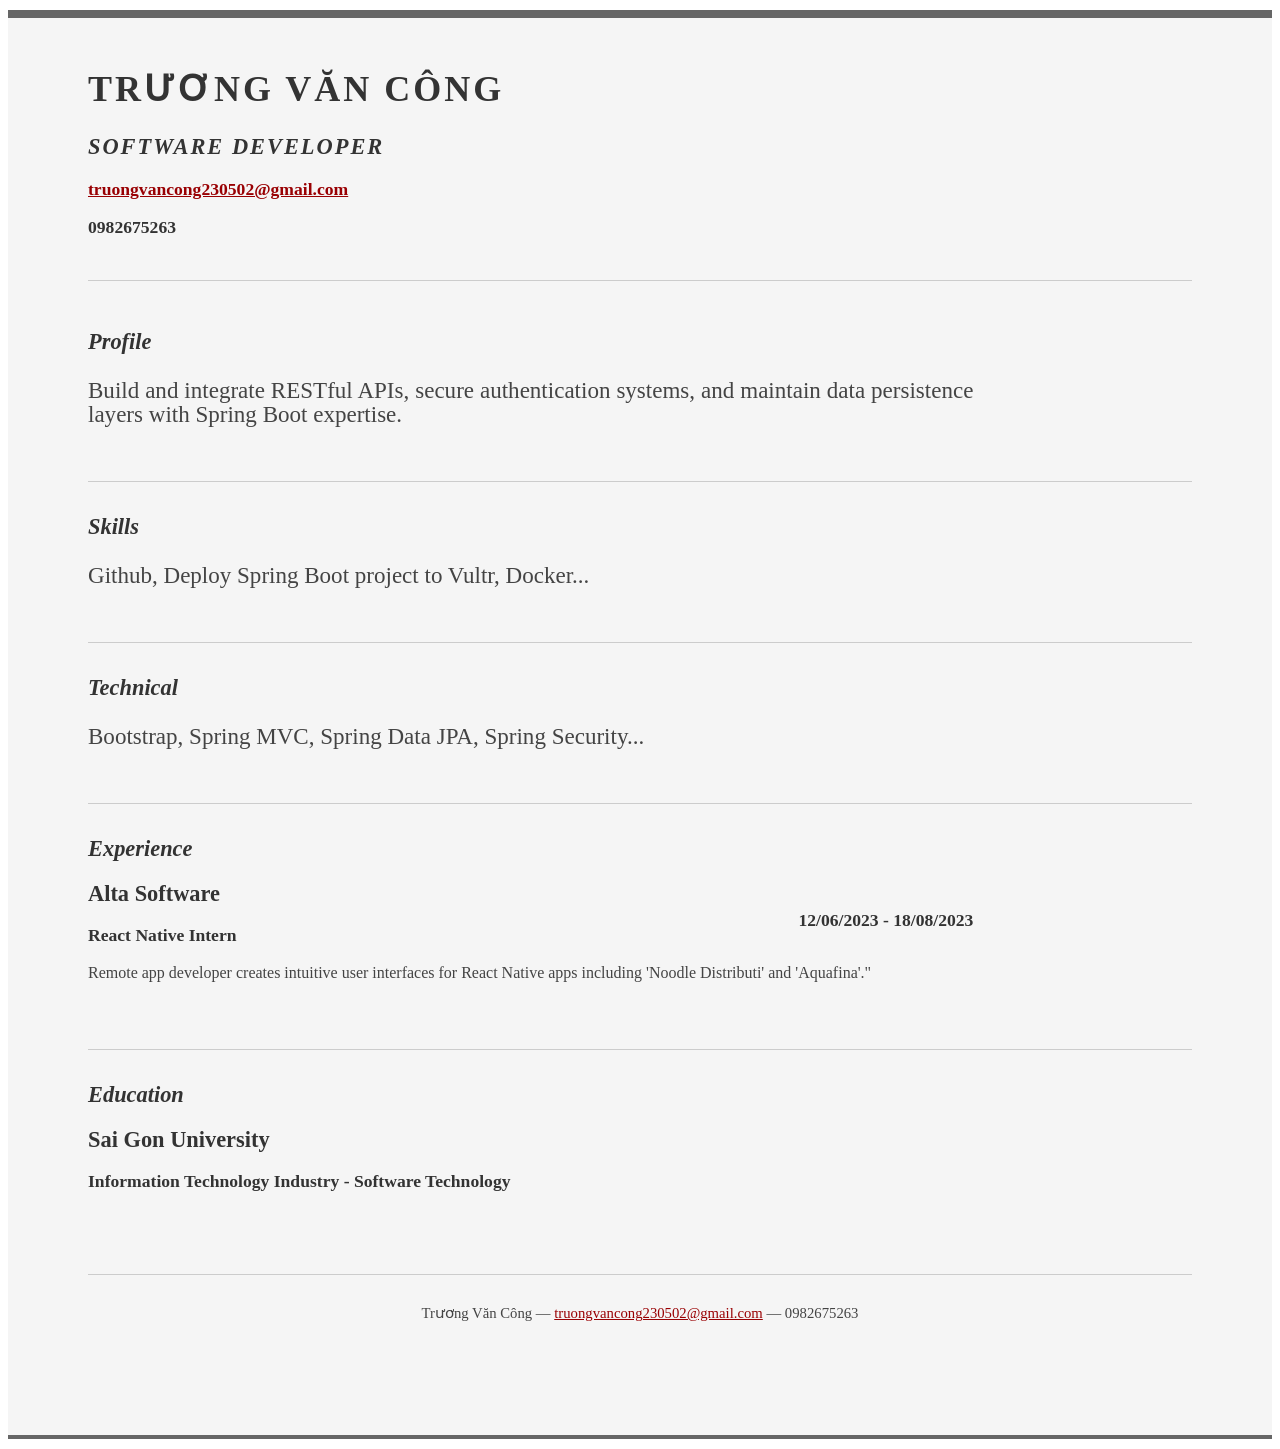
==== index.html @ 44d9410f "done done" ====
<!DOCTYPE html PUBLIC "-//W3C//DTD XHTML 1.0 Strict//EN" "http://www.w3.org/TR/xhtml1/DTD/xhtml1-strict.dtd">
<html>
<head>

	<title>Trương Văn công | Software Developer | truongvancong230502@gmail.com</title>
	<meta http-equiv="content-type" content="text/html; charset=utf-8" />

	<meta name="keywords" content="" />
	<meta name="description" content="" />

	<link rel="stylesheet" type="text/css" href="https://yui.yahooapis.com/2.7.0/build/reset-fonts-grids/reset-fonts-grids.css" media="all" /> 
	<link rel="stylesheet" type="text/css" href="resume.css" media="all" />

</head>
<body>

<div id="doc2" class="yui-t7">
	<div id="inner">
	
		<div id="hd">
			<div class="yui-gc">
				<div class="yui-u first">
					<h1>Trương Văn Công</h1>
					<h2>Software Developer</h2>
				</div>

				<div class="yui-u">
					<div class="contact-info">
						<h3><a href="mailto:name@yourdomain.com">truongvancong230502@gmail.com</a></h3>
						<h3>0982675263</h3>
					</div><!--// .contact-info -->
				</div>
			</div><!--// .yui-gc -->
		</div><!--// hd -->

		<div id="bd">
			<div id="yui-main">
				<div class="yui-b">

					<div class="yui-gf">
						<div class="yui-u first">
							<h2>Profile</h2>
						</div>
						<div class="yui-u">
							<p class="enlarge">
								Build and integrate RESTful APIs, secure authentication systems, and maintain data persistence layers with Spring Boot expertise.
							</p>
						</div>
					</div><!--// .yui-gf -->

					<div class="yui-gf">
						<div class="yui-u first">
							<h2>Skills</h2>
						</div>
						<div class="yui-u">
							<p class="enlarge">
								Github, Deploy Spring Boot project to Vultr, Docker...
							</p>
						</div>
					</div><!--// .yui-gf -->

					<div class="yui-gf">
						<div class="yui-u first">
							<h2>Technical</h2>
						</div>
						<div class="yui-u">
							<p class="enlarge">
								Bootstrap, Spring MVC, Spring Data JPA, Spring Security...
							</p>
						</div>
					</div><!--// .yui-gf-->

					<div class="yui-gf">
	
						<div class="yui-u first">
							<h2>Experience</h2>
						</div><!--// .yui-u -->

						<div class="yui-u">

							<div class="job last">
								<h2>Alta Software</h2>
								<h3>React Native Intern</h3>
								<h4>12/06/2023 - 18/08/2023</h4>
								<p>Remote app developer creates intuitive user interfaces for React Native apps including 'Noodle Distributi' and 'Aquafina'."</p>
							</div>
						</div><!--// .yui-u -->
					</div><!--// .yui-gf -->


					<div class="yui-gf last">
						<div class="yui-u first">
							<h2>Education</h2>
						</div>
						<div class="yui-u">
							<h2>Sai Gon University</h2>
							<h3>Information Technology Industry - Software Technology</h3>
						</div>
					</div><!--// .yui-gf -->


				</div><!--// .yui-b -->
			</div><!--// yui-main -->
		</div><!--// bd -->

		<div id="ft">
			<p>Trương Văn Công &mdash; <a href="mailto:name@yourdomain.com">truongvancong230502@gmail.com</a> &mdash; 0982675263</p>
		</div><!--// footer -->

	</div><!-- // inner -->


</div><!--// doc -->


</body>
</html>
---- resume.css ----
/*
---------------------------------------------------------------------------------
	STRIPPED DOWN RESUME TEMPLATE
    html resume

    v0.9: 5/28/09

    design and code by: thingsthatarebrown.com 
                        (matt brown)
---------------------------------------------------------------------------------
*/
.msg { padding: 10px; background: #222; position: relative; }
.msg h1 { color: #fff;  }
.msg a { margin-left: 20px; background: #408814; color: white; padding: 4px 8px; text-decoration: none; }
.msg a:hover { background: #266400; }

/* //-- yui-grids style overrides -- */
body { font-family: Verdana; color: #444; }
#inner { padding: 10px 80px; margin: 10px auto; background: #f5f5f5; border: solid #666; border-width: 8px 0 4px 0; }
.yui-gf { margin-bottom: 2em; padding-bottom: 2em; border-bottom: 1px solid #ccc; }

/* //-- header, body, footer -- */
#hd { margin: 2.5em 0 3em 0; padding-bottom: 1.5em; border-bottom: 1px solid #ccc }
#hd h2 { text-transform: uppercase; letter-spacing: 2px; }
#bd, #ft { margin-bottom: 2em; }

/* //-- footer -- */
#ft { padding: 1em 0 5em 0; font-size: 92%; border-top: 1px solid #ccc; text-align: center; }
#ft p { margin-bottom: 0; text-align: center;   }

/* //-- core typography and style -- */
#hd h1 { font-size: 36px; text-transform: uppercase; letter-spacing: 3px; }
h2 { font-size: 140% }
h3, h4 { font-size: 110%; }
h1, h2, h3, h4 { color: #333; }
p { font-size: 100%; line-height: 18px;  text-align: justify; hyphens: auto; width: 100%;}
a { color: #990003 }
a:hover { text-decoration: none; }
strong { font-weight: bold; }
li { line-height: 24px; border-bottom: 1px solid #ccc; }
p.enlarge { font-size: 144%; padding-right: 6.5em; line-height: 24px; }
p.enlarge span { color: #000 }
.contact-info { margin-top: 7px; }
.first h2 { font-style: italic; }
.last { border-bottom: 0 }


/* //-- section styles -- */

a#pdf { display: block; float: left; background: #666; color: white; padding: 6px 50px 6px 12px; margin-bottom: 6px; text-decoration: none;  }
a#pdf:hover { background: #222; }

.job { position: relative; margin-bottom: 1em; padding-bottom: 1em; border-bottom: 1px solid #ccc; }
.job h4 { position: absolute; top: 0.35em; right: 0 }
.job p { margin: 1em 0 0.2em 0; }

.last { border: none; }
.skills-list {  }
.skills-list ul { margin: 0; }
.skills-list li { margin: 3px 0; padding: 3px 0; }
.skills-list li span { font-size: 152%; display: block; margin-bottom: -2px; padding: 0 }
.talent { width: 32%; float: left }
.talent h2 { margin-bottom: 6px; }

#srt-ttab { margin-bottom: 100px; text-align: center;  }
#srt-ttab img.last { margin-top: 20px }

/* --// override to force 1/8th width grids -- */
.yui-gf .yui-u{width:80.2%;}
.yui-gf div.first{width:12.3%;}
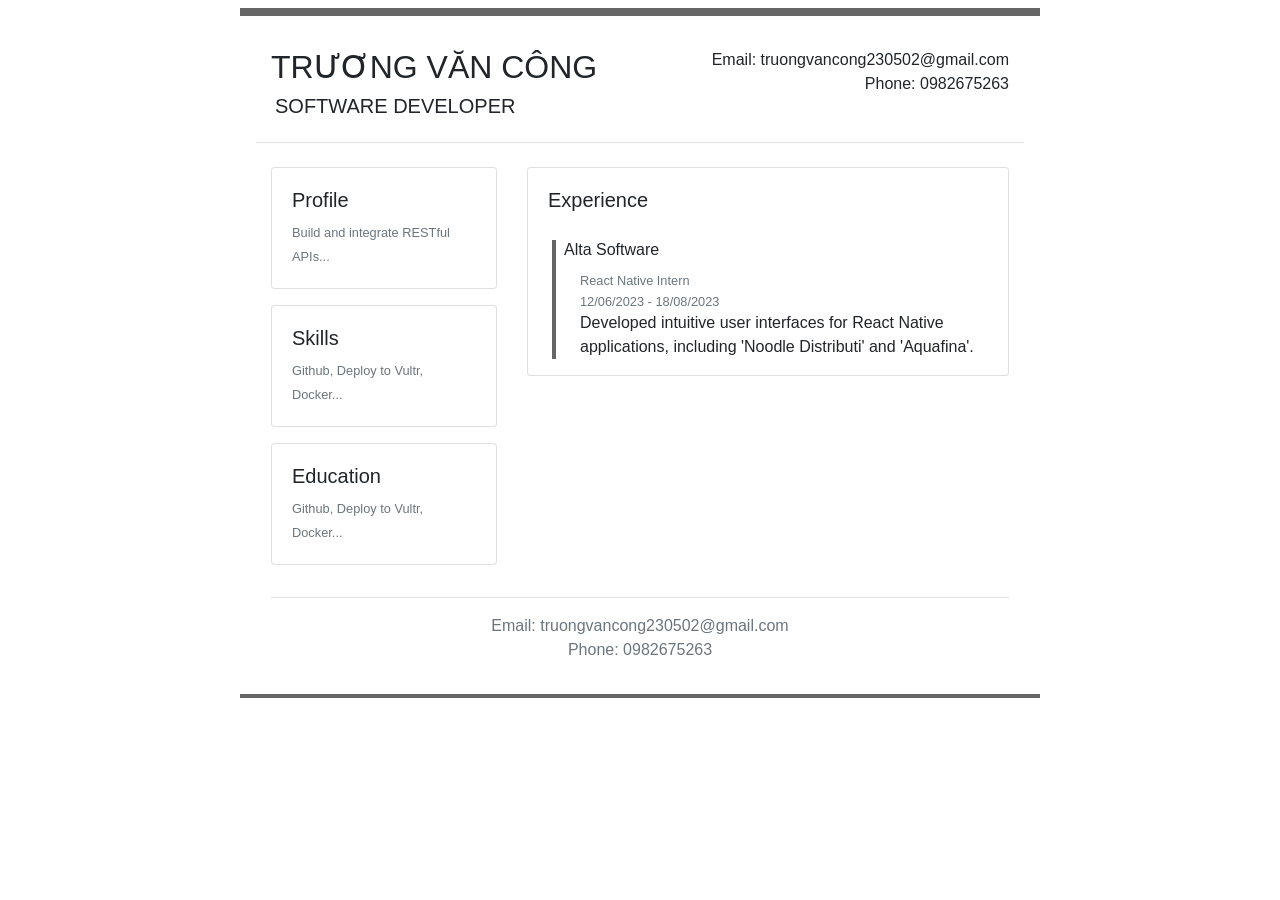
==== commit ec7932d6: "done done" ====
--- a/index.html
+++ b/index.html
@@ -1,118 +1,83 @@
-<!DOCTYPE html PUBLIC "-//W3C//DTD XHTML 1.0 Strict//EN" "http://www.w3.org/TR/xhtml1/DTD/xhtml1-strict.dtd">
+<!DOCTYPE html>
 <html>
+
 <head>
+	<title>Trương Văn Công | Software Developer</title>
+	<link rel="stylesheet" href="https://stackpath.bootstrapcdn.com/bootstrap/4.5.2/css/bootstrap.min.css">
+	<style>
+		.container {
+			max-width: 800px; /* Adjust as needed */
+			margin: 0 auto;  /* Centers the container */
+			}
+	</style>
+</head>
 
-	<title>Trương Văn công | Software Developer | truongvancong230502@gmail.com</title>
-	<meta http-equiv="content-type" content="text/html; charset=utf-8" />
+<body>
+	<div class="container mt-2 mb-2" style="border: solid #666; border-width: 8px 0px 4px 0px;">
+		<div class="col p-3">
+		<header class="row py-3 border-bottom">
+			<div class="col-md-6">
+				<h2>TRƯƠNG VĂN CÔNG</h2>
+				<h5 class="pl-1" style="font-weight: 340;">SOFTWARE DEVELOPER</h5>
+			</div>
+			<div class="col-md-6 text-md-right">
+				<p><span style="font-weight: 500;"">Email: </span>truongvancong230502@gmail.com <br> <span style="font-weight: 500;"">Phone:</span> 0982675263</p>
+			</div>
+		</header>
 
-	<meta name="keywords" content="" />
-	<meta name="description" content="" />
+		<main class="mt-4 pb-3 border-bottom">
+			<div class="row">
+				<div class="col-md-4">
+					<div class="card mb-3">
+						<div class="card-body">
+							<h5>Profile</h5>
+							<small class="text-muted">Build and integrate RESTful APIs...</small>
+						</div>
+					</div>
 
-	<link rel="stylesheet" type="text/css" href="https://yui.yahooapis.com/2.7.0/build/reset-fonts-grids/reset-fonts-grids.css" media="all" /> 
-	<link rel="stylesheet" type="text/css" href="resume.css" media="all" />
+					<div class="card mb-3">
+						<div class="card-body">
+							<h5>Skills</h5>
+							<small class="text-muted">Github, Deploy to Vultr, Docker...</small>
+						</div>
+					</div>
 
-</head>
-<body>
+					<div class="card mb-3">
+						<div class="card-body">
+							<h5>Education</h5>
+							<small class="text-muted">Github, Deploy to Vultr, Docker...</small>
+						</div>
+					</div>
 
-<div id="doc2" class="yui-t7">
-	<div id="inner">
-	
-		<div id="hd">
-			<div class="yui-gc">
-				<div class="yui-u first">
-					<h1>Trương Văn Công</h1>
-					<h2>Software Developer</h2>
 				</div>
 
-				<div class="yui-u">
-					<div class="contact-info">
-						<h3><a href="mailto:name@yourdomain.com">truongvancong230502@gmail.com</a></h3>
-						<h3>0982675263</h3>
-					</div><!--// .contact-info -->
+				<div class="col-md-8">
+					<section class="card">
+						<div class="card-body">
+							<h5>Experience</h5>
+						</div>
+						<div class="pl-4 pr-4">
+							<div class="pl-2 pr-2" style="border: solid #666; border-width: 0px 0px 0px 4px;">
+								<h6>Alta Software</h6>
+								<div class="ml-3">
+									<small class="text-muted">React Native Intern</small>
+									<small class="text-muted d-block">12/06/2023 - 18/08/2023</small>
+									<p>Developed intuitive user interfaces for React Native applications, including 'Noodle
+										Distributi' and 'Aquafina'.</p>
+								</div>
+							</div>
+						</div>
+					</section>
+
 				</div>
-			</div><!--// .yui-gc -->
-		</div><!--// hd -->
+			</div>
+		</main>
 
-		<div id="bd">
-			<div id="yui-main">
-				<div class="yui-b">
+		<footer class="pt-3 text-muted text-center text-small">
+			<p><span style="font-weight: 500;"">Email: </span>truongvancong230502@gmail.com <br> <span style="font-weight: 500;"">Phone:</span> 0982675263</p>
+		</footer>
+		</div>
+	</div>
+</body>
 
-					<div class="yui-gf">
-						<div class="yui-u first">
-							<h2>Profile</h2>
-						</div>
-						<div class="yui-u">
-							<p class="enlarge">
-								Build and integrate RESTful APIs, secure authentication systems, and maintain data persistence layers with Spring Boot expertise.
-							</p>
-						</div>
-					</div><!--// .yui-gf -->
-
-					<div class="yui-gf">
-						<div class="yui-u first">
-							<h2>Skills</h2>
-						</div>
-						<div class="yui-u">
-							<p class="enlarge">
-								Github, Deploy Spring Boot project to Vultr, Docker...
-							</p>
-						</div>
-					</div><!--// .yui-gf -->
-
-					<div class="yui-gf">
-						<div class="yui-u first">
-							<h2>Technical</h2>
-						</div>
-						<div class="yui-u">
-							<p class="enlarge">
-								Bootstrap, Spring MVC, Spring Data JPA, Spring Security...
-							</p>
-						</div>
-					</div><!--// .yui-gf-->
-
-					<div class="yui-gf">
-	
-						<div class="yui-u first">
-							<h2>Experience</h2>
-						</div><!--// .yui-u -->
-
-						<div class="yui-u">
-
-							<div class="job last">
-								<h2>Alta Software</h2>
-								<h3>React Native Intern</h3>
-								<h4>12/06/2023 - 18/08/2023</h4>
-								<p>Remote app developer creates intuitive user interfaces for React Native apps including 'Noodle Distributi' and 'Aquafina'."</p>
-							</div>
-						</div><!--// .yui-u -->
-					</div><!--// .yui-gf -->
-
-
-					<div class="yui-gf last">
-						<div class="yui-u first">
-							<h2>Education</h2>
-						</div>
-						<div class="yui-u">
-							<h2>Sai Gon University</h2>
-							<h3>Information Technology Industry - Software Technology</h3>
-						</div>
-					</div><!--// .yui-gf -->
-
-
-				</div><!--// .yui-b -->
-			</div><!--// yui-main -->
-		</div><!--// bd -->
-
-		<div id="ft">
-			<p>Trương Văn Công &mdash; <a href="mailto:name@yourdomain.com">truongvancong230502@gmail.com</a> &mdash; 0982675263</p>
-		</div><!--// footer -->
-
-	</div><!-- // inner -->
-
-
-</div><!--// doc -->
-
-
-</body>
-</html>
-
+</html>
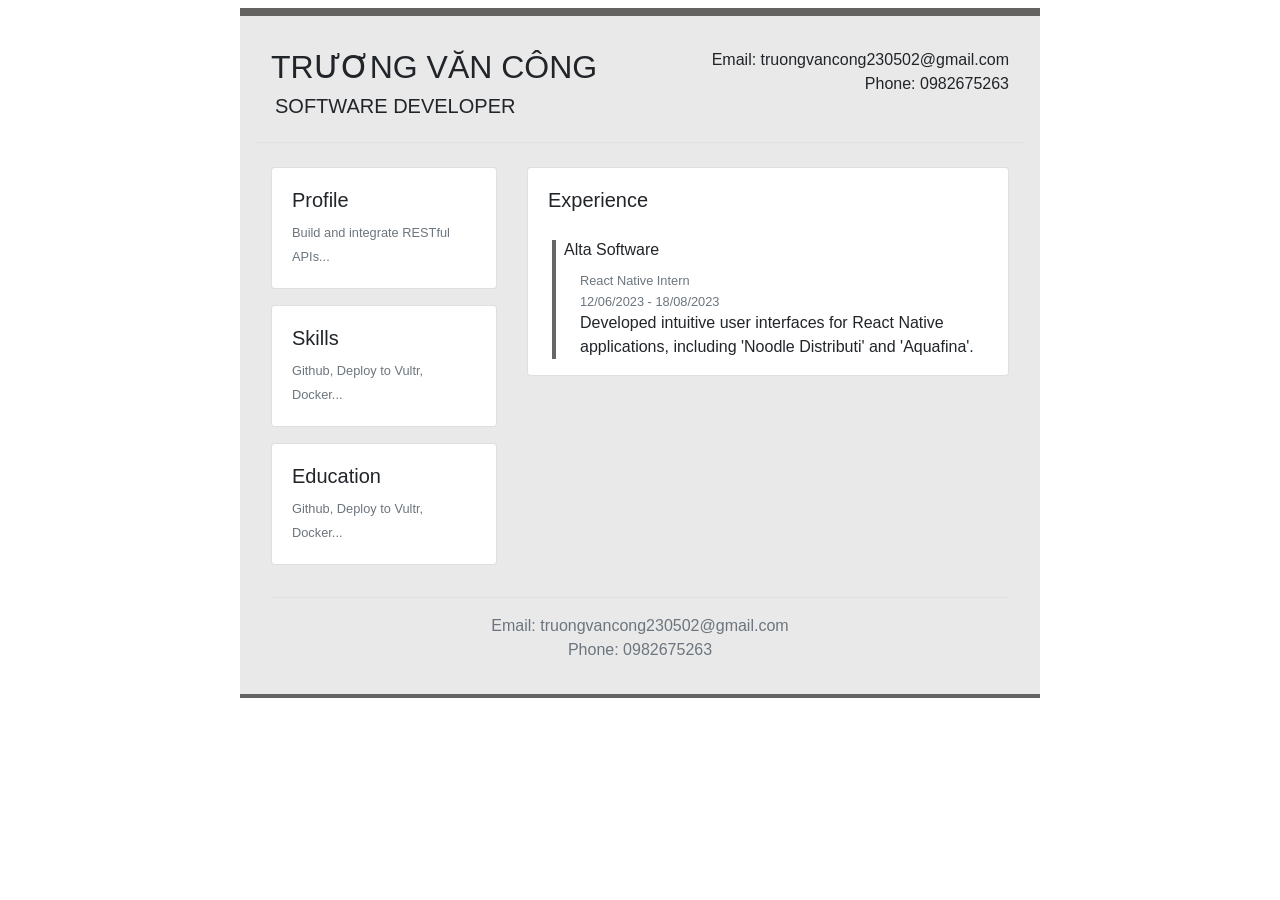
==== commit f221b029: "done done" ====
--- a/index.html
+++ b/index.html
@@ -9,11 +9,14 @@
 			max-width: 800px; /* Adjust as needed */
 			margin: 0 auto;  /* Centers the container */
 			}
+		.cb {
+			background-color: #3230301b;
+		}
 	</style>
 </head>
 
 <body>
-	<div class="container mt-2 mb-2" style="border: solid #666; border-width: 8px 0px 4px 0px;">
+	<div class="container mt-2 mb-2 cb" style="border: solid #2a2727b0; border-width: 8px 0px 4px 0px;">
 		<div class="col p-3">
 		<header class="row py-3 border-bottom">
 			<div class="col-md-6">
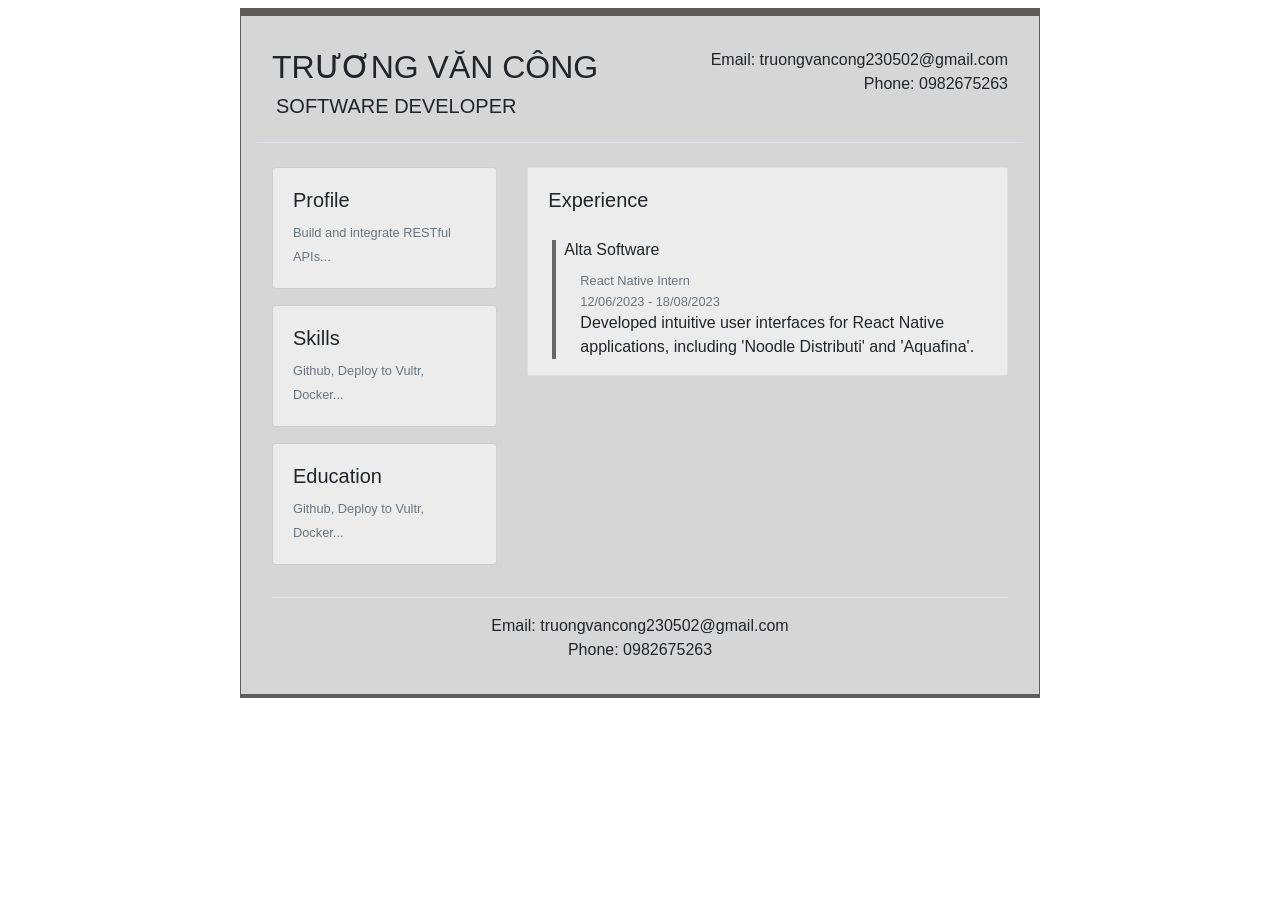
==== commit 25177cdc: "done done" ====
--- a/index.html
+++ b/index.html
@@ -10,13 +10,16 @@
 			margin: 0 auto;  /* Centers the container */
 			}
 		.cb {
-			background-color: #3230301b;
+			background-color: #d6d6d6;
+		}
+		.cb1 {
+			background-color: #ececec;
 		}
 	</style>
 </head>
 
 <body>
-	<div class="container mt-2 mb-2 cb" style="border: solid #2a2727b0; border-width: 8px 0px 4px 0px;">
+	<div class="container mt-2 mb-2 cb" style="border: solid #2a2727b0; border-width: 8px 0.01px 4px 0.01px;">
 		<div class="col p-3">
 		<header class="row py-3 border-bottom">
 			<div class="col-md-6">
@@ -31,21 +34,21 @@
 		<main class="mt-4 pb-3 border-bottom">
 			<div class="row">
 				<div class="col-md-4">
-					<div class="card mb-3">
+					<div class="card mb-3 cb1">
 						<div class="card-body">
 							<h5>Profile</h5>
 							<small class="text-muted">Build and integrate RESTful APIs...</small>
 						</div>
 					</div>
 
-					<div class="card mb-3">
+					<div class="card mb-3 cb1">
 						<div class="card-body">
 							<h5>Skills</h5>
 							<small class="text-muted">Github, Deploy to Vultr, Docker...</small>
 						</div>
 					</div>
 
-					<div class="card mb-3">
+					<div class="card mb-3 cb1">
 						<div class="card-body">
 							<h5>Education</h5>
 							<small class="text-muted">Github, Deploy to Vultr, Docker...</small>
@@ -56,10 +59,10 @@
 
 				<div class="col-md-8">
 					<section class="card">
-						<div class="card-body">
+						<div class="card-body cb1">
 							<h5>Experience</h5>
 						</div>
-						<div class="pl-4 pr-4">
+						<div class="pl-4 pr-4 cb1">
 							<div class="pl-2 pr-2" style="border: solid #666; border-width: 0px 0px 0px 4px;">
 								<h6>Alta Software</h6>
 								<div class="ml-3">
@@ -76,7 +79,7 @@
 			</div>
 		</main>
 
-		<footer class="pt-3 text-muted text-center text-small">
+		<footer class="pt-3 text-center">
 			<p><span style="font-weight: 500;"">Email: </span>truongvancong230502@gmail.com <br> <span style="font-weight: 500;"">Phone:</span> 0982675263</p>
 		</footer>
 		</div>
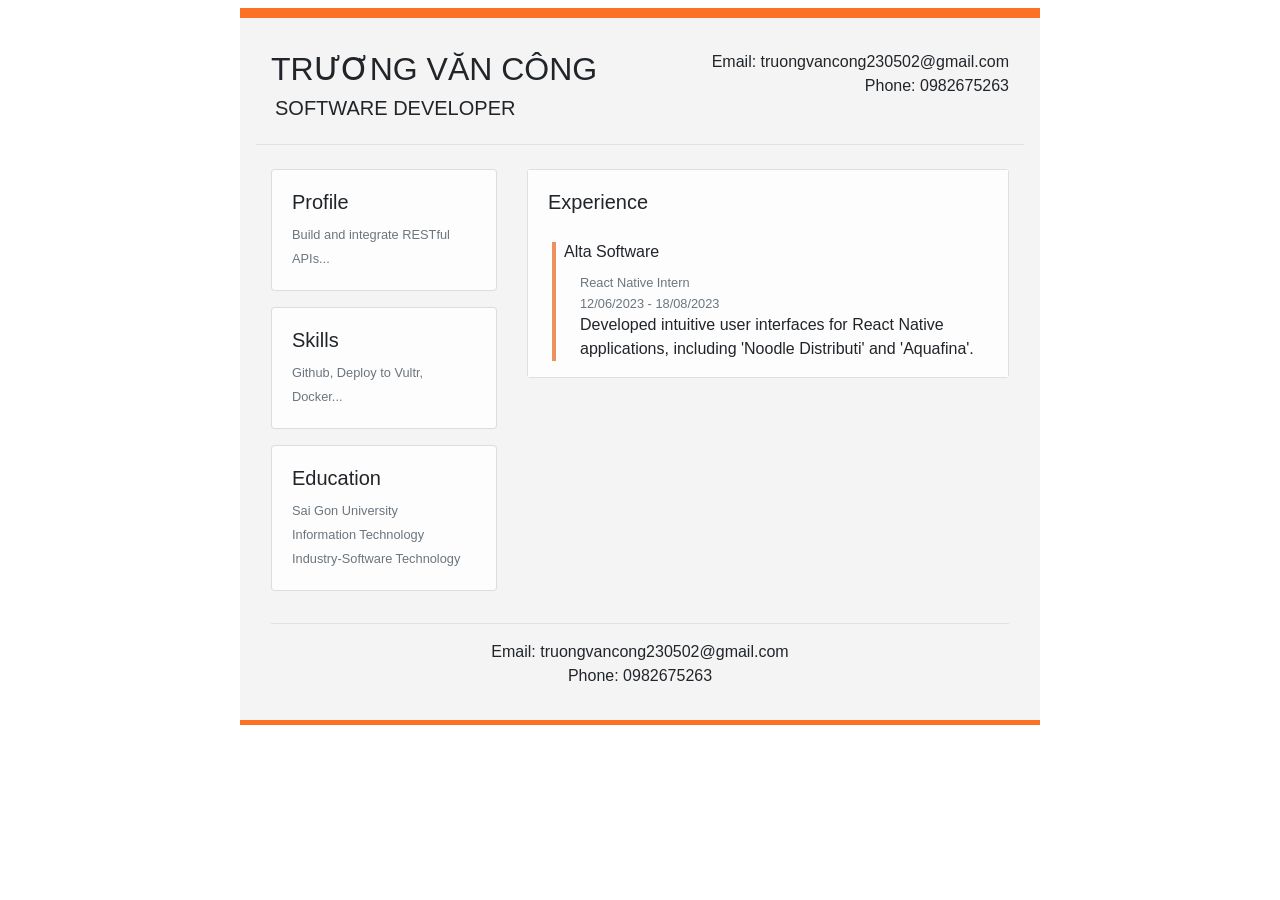
==== commit 6f2f14c9: "done done" ====
--- a/index.html
+++ b/index.html
@@ -10,16 +10,16 @@
 			margin: 0 auto;  /* Centers the container */
 			}
 		.cb {
-			background-color: #d6d6d6;
+			background-color: #f4f4f4;
 		}
 		.cb1 {
-			background-color: #ececec;
+			background-color: #fdfdfd;
 		}
 	</style>
 </head>
 
 <body>
-	<div class="container mt-2 mb-2 cb" style="border: solid #2a2727b0; border-width: 8px 0.01px 4px 0.01px;">
+	<div class="container mt-2 mb-2 cb" style="border: solid #ff5c04da; border-width: 10px 0px 5px 0px;">
 		<div class="col p-3">
 		<header class="row py-3 border-bottom">
 			<div class="col-md-6">
@@ -51,7 +51,8 @@
 					<div class="card mb-3 cb1">
 						<div class="card-body">
 							<h5>Education</h5>
-							<small class="text-muted">Github, Deploy to Vultr, Docker...</small>
+							<small class="text-muted">Sai Gon University</small><br>
+							<small class="text-muted">Information Technology Industry-Software Technology</small>
 						</div>
 					</div>
 
@@ -63,7 +64,7 @@
 							<h5>Experience</h5>
 						</div>
 						<div class="pl-4 pr-4 cb1">
-							<div class="pl-2 pr-2" style="border: solid #666; border-width: 0px 0px 0px 4px;">
+							<div class="pl-2 pr-2" style="border: solid #e76925bb; border-width: 0px 0px 0px 4px;">
 								<h6>Alta Software</h6>
 								<div class="ml-3">
 									<small class="text-muted">React Native Intern</small>
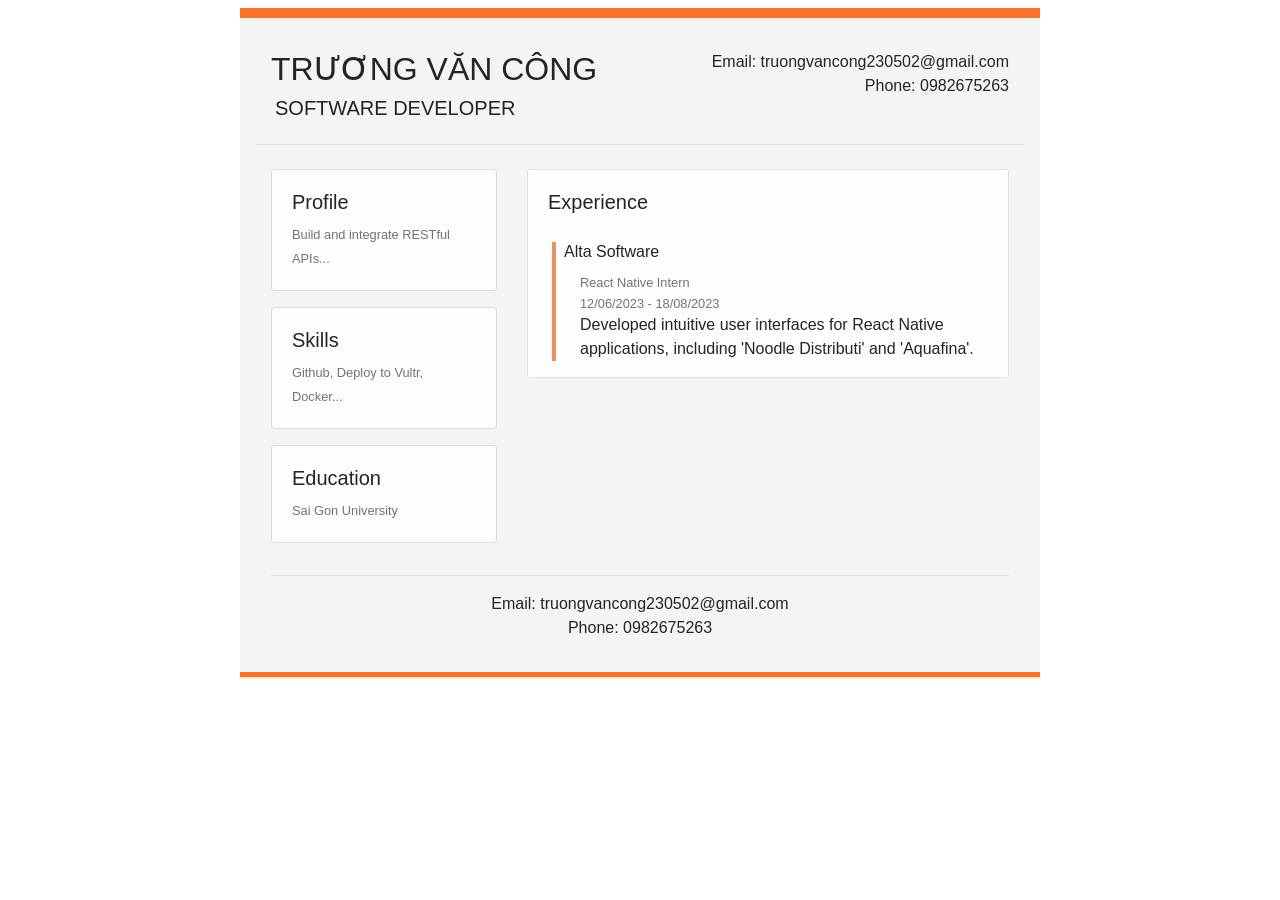
==== commit 933a98a4: "done done" ====
--- a/index.html
+++ b/index.html
@@ -52,7 +52,6 @@
 						<div class="card-body">
 							<h5>Education</h5>
 							<small class="text-muted">Sai Gon University</small><br>
-							<small class="text-muted">Information Technology Industry-Software Technology</small>
 						</div>
 					</div>
 
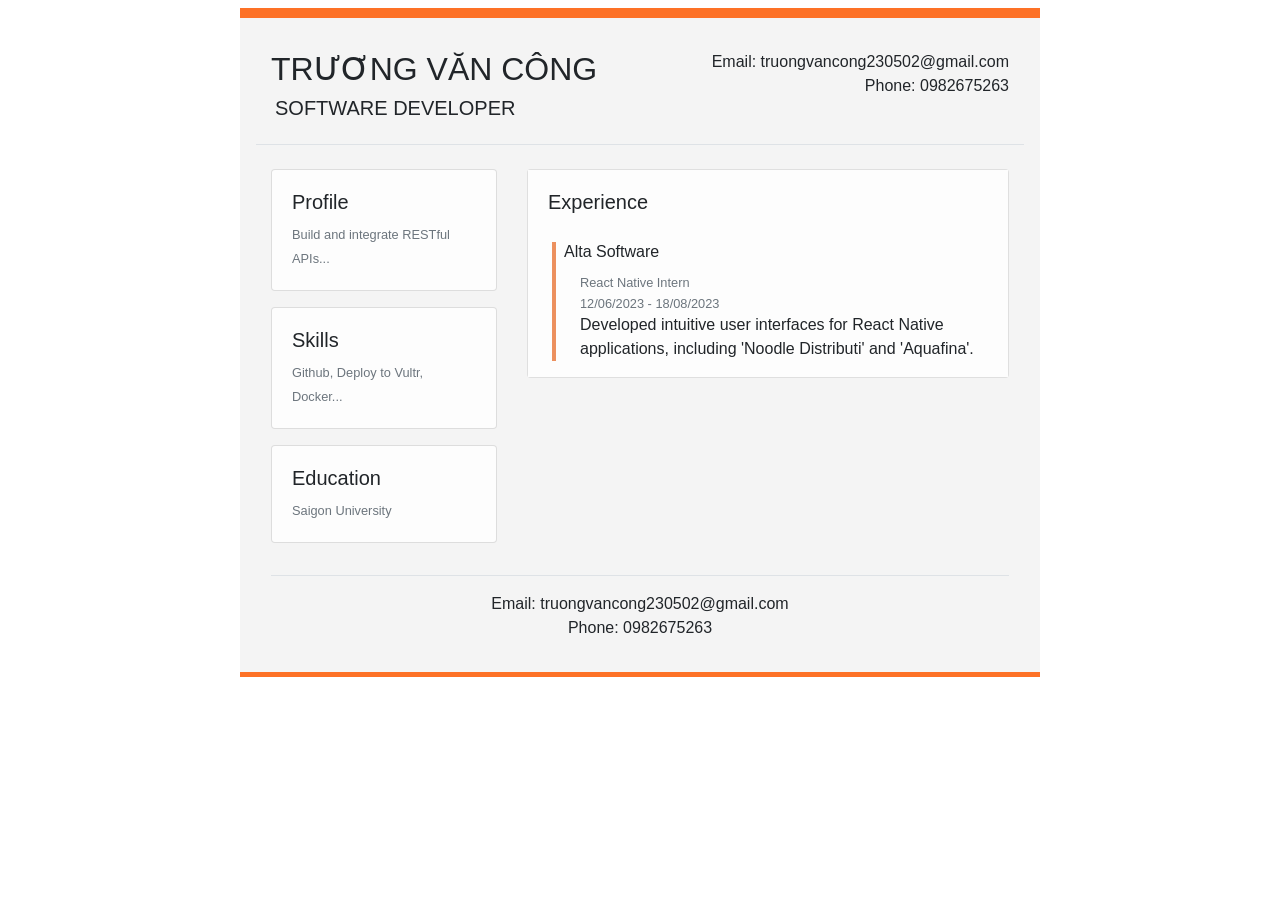
==== commit 6070099e: "done done" ====
--- a/index.html
+++ b/index.html
@@ -51,7 +51,7 @@
 					<div class="card mb-3 cb1">
 						<div class="card-body">
 							<h5>Education</h5>
-							<small class="text-muted">Sai Gon University</small><br>
+							<small class="text-muted">Saigon University</small><br>
 						</div>
 					</div>
 
